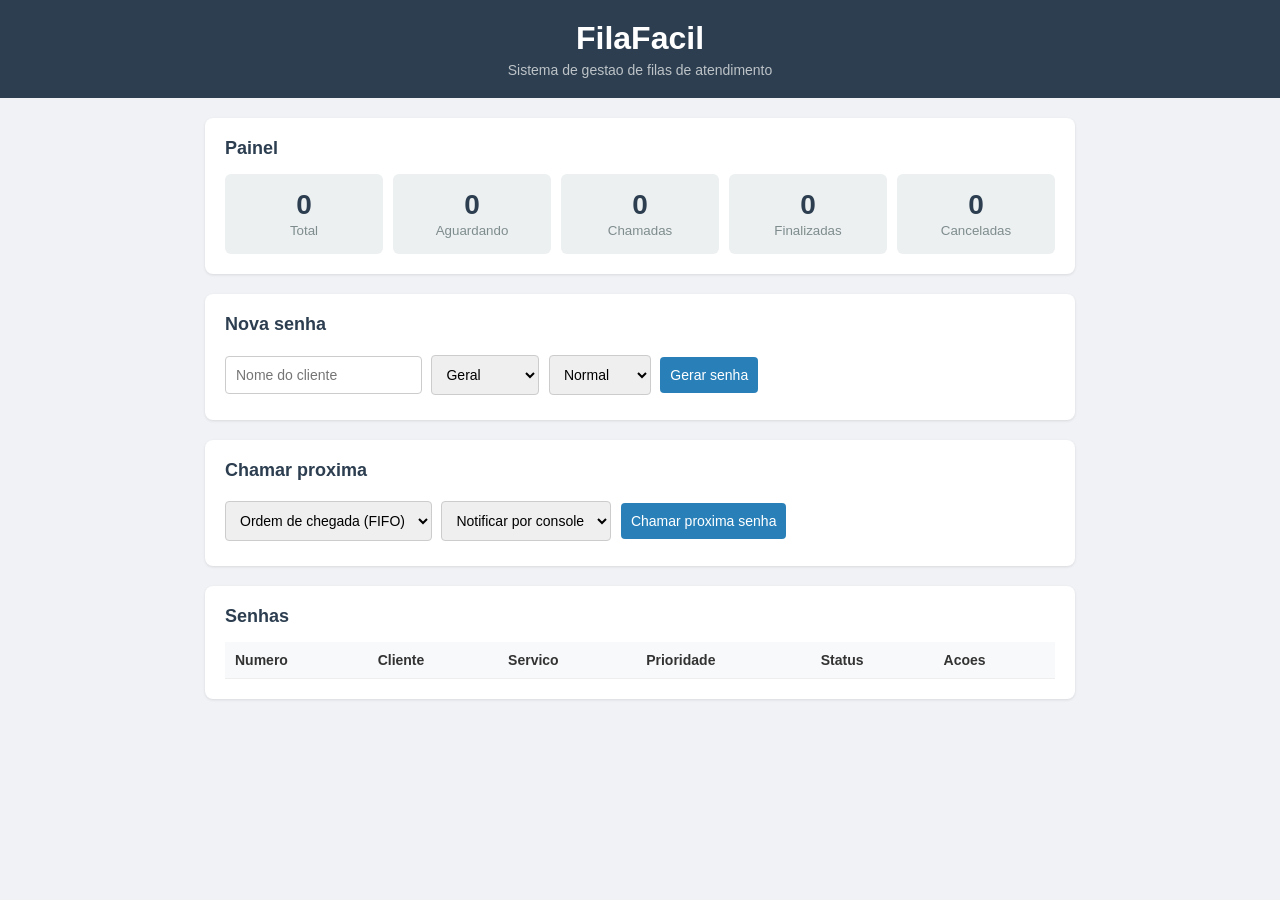
==== filafacil-estudante/src/main/resources/static/index.html @ 902fd225 "Estrutura inicial do FilaFácil" ====
<!DOCTYPE html>
<html lang="pt-br">
<head>
    <meta charset="UTF-8">
    <meta name="viewport" content="width=device-width, initial-scale=1.0">
    <title>FilaFacil - Gestao de Filas</title>
    <link rel="stylesheet" href="styles.css">
</head>
<body>
    <header>
        <h1>FilaFacil</h1>
        <p>Sistema de gestao de filas de atendimento</p>
    </header>

    <main>
        <!-- Painel com os numeros -->
        <section class="painel">
            <h2>Painel</h2>
            <div class="cartoes">
                <div class="cartao"><span id="total">0</span><small>Total</small></div>
                <div class="cartao"><span id="aguardando">0</span><small>Aguardando</small></div>
                <div class="cartao"><span id="chamadas">0</span><small>Chamadas</small></div>
                <div class="cartao"><span id="finalizadas">0</span><small>Finalizadas</small></div>
                <div class="cartao"><span id="canceladas">0</span><small>Canceladas</small></div>
            </div>
        </section>

        <!-- Formulario de nova senha -->
        <section class="formulario">
            <h2>Nova senha</h2>
            <input type="text" id="nomeCliente" placeholder="Nome do cliente">
            <select id="tipoServico">
                <option value="GERAL">Geral</option>
                <option value="FINANCEIRO">Financeiro</option>
                <option value="TECNICO">Tecnico</option>
            </select>
            <select id="prioridade">
                <option value="NORMAL">Normal</option>
                <option value="PRIORITARIA">Prioritaria</option>
            </select>
            <button onclick="criarSenha()">Gerar senha</button>
        </section>

        <!-- Chamar proxima senha -->
        <section class="chamada">
            <h2>Chamar proxima</h2>
            <select id="politica">
                <option value="FIFO">Ordem de chegada (FIFO)</option>
                <option value="PRIORIDADE">Prioridade primeiro</option>
            </select>
            <select id="canal">
                <option value="CONSOLE">Notificar por console</option>
                <option value="EMAIL">Notificar por email</option>
            </select>
            <button onclick="chamarProxima()">Chamar proxima senha</button>
        </section>

        <!-- Lista de senhas -->
        <section class="lista">
            <h2>Senhas</h2>
            <table>
                <thead>
                    <tr>
                        <th>Numero</th>
                        <th>Cliente</th>
                        <th>Servico</th>
                        <th>Prioridade</th>
                        <th>Status</th>
                        <th>Acoes</th>
                    </tr>
                </thead>
                <tbody id="corpoTabela"></tbody>
            </table>
        </section>
    </main>

    <script src="app.js"></script>
</body>
</html>
---- filafacil-estudante/src/main/resources/static/styles.css ----
/* Estilos simples para a interface do FilaFacil */

* {
    box-sizing: border-box;
    margin: 0;
    padding: 0;
}

body {
    font-family: Arial, Helvetica, sans-serif;
    background-color: #f0f2f5;
    color: #333;
}

header {
    background-color: #2c3e50;
    color: white;
    padding: 20px;
    text-align: center;
}

header p {
    margin-top: 5px;
    font-size: 14px;
    color: #bdc3c7;
}

main {
    max-width: 900px;
    margin: 20px auto;
    padding: 0 15px;
}

section {
    background-color: white;
    border-radius: 8px;
    padding: 20px;
    margin-bottom: 20px;
    box-shadow: 0 1px 3px rgba(0, 0, 0, 0.1);
}

h2 {
    margin-bottom: 15px;
    font-size: 18px;
    color: #2c3e50;
}

/* Cartoes do painel */
.cartoes {
    display: flex;
    gap: 10px;
    flex-wrap: wrap;
}

.cartao {
    flex: 1;
    min-width: 120px;
    background-color: #ecf0f1;
    border-radius: 6px;
    padding: 15px;
    text-align: center;
}

.cartao span {
    display: block;
    font-size: 28px;
    font-weight: bold;
    color: #2c3e50;
}

.cartao small {
    color: #7f8c8d;
}

/* Formularios */
input, select, button {
    padding: 10px;
    margin: 5px 5px 5px 0;
    border: 1px solid #ccc;
    border-radius: 4px;
    font-size: 14px;
}

button {
    background-color: #2980b9;
    color: white;
    border: none;
    cursor: pointer;
}

button:hover {
    background-color: #2471a3;
}

/* Tabela */
table {
    width: 100%;
    border-collapse: collapse;
}

th, td {
    padding: 10px;
    text-align: left;
    border-bottom: 1px solid #eee;
}

th {
    background-color: #f8f9fa;
    font-size: 14px;
}

.btn-acao {
    padding: 5px 10px;
    font-size: 12px;
    margin: 2px;
}

.btn-finalizar {
    background-color: #27ae60;
}

.btn-cancelar {
    background-color: #c0392b;
}
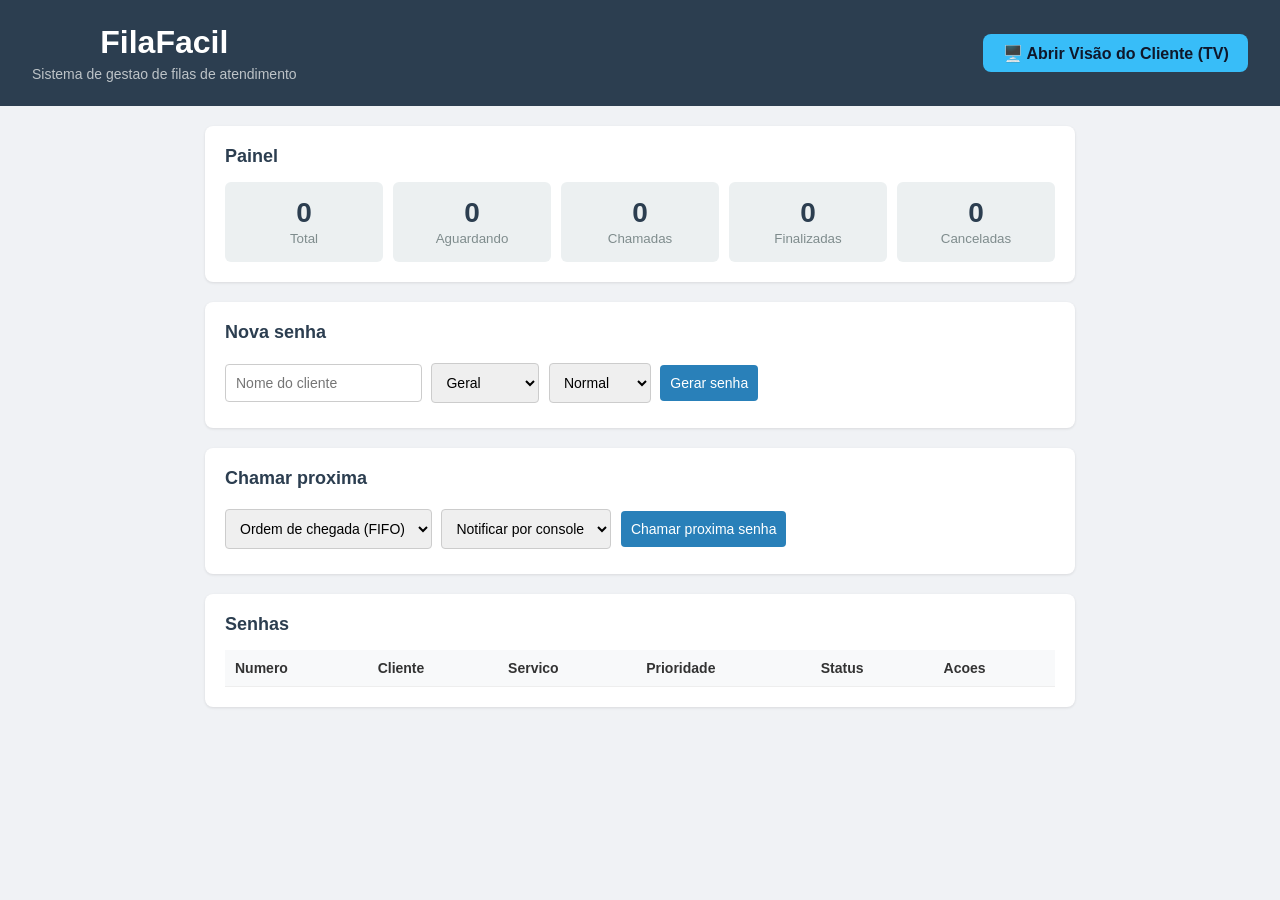
==== commit a343f46f: "feat: adiciona visão do cliente (TV sala de espera) e README principal - Cria a tela cliente.html co" ====
--- a/filafacil-estudante/src/main/resources/static/index.html
+++ b/filafacil-estudante/src/main/resources/static/index.html
@@ -7,9 +7,14 @@
     <link rel="stylesheet" href="styles.css">
 </head>
 <body>
-    <header>
-        <h1>FilaFacil</h1>
-        <p>Sistema de gestao de filas de atendimento</p>
+    <header style="display: flex; justify-content: space-between; align-items: center; padding: 1.5rem 2rem;">
+        <div>
+            <h1>FilaFacil</h1>
+            <p>Sistema de gestao de filas de atendimento</p>
+        </div>
+        <a href="cliente.html" target="_blank" style="background: #38bdf8; color: #0f172a; padding: 0.6rem 1.2rem; border-radius: 8px; font-weight: bold; text-decoration: none; display: inline-flex; align-items: center; gap: 0.5rem;">
+            🖥️ Abrir Visão do Cliente (TV)
+        </a>
     </header>
 
     <main>
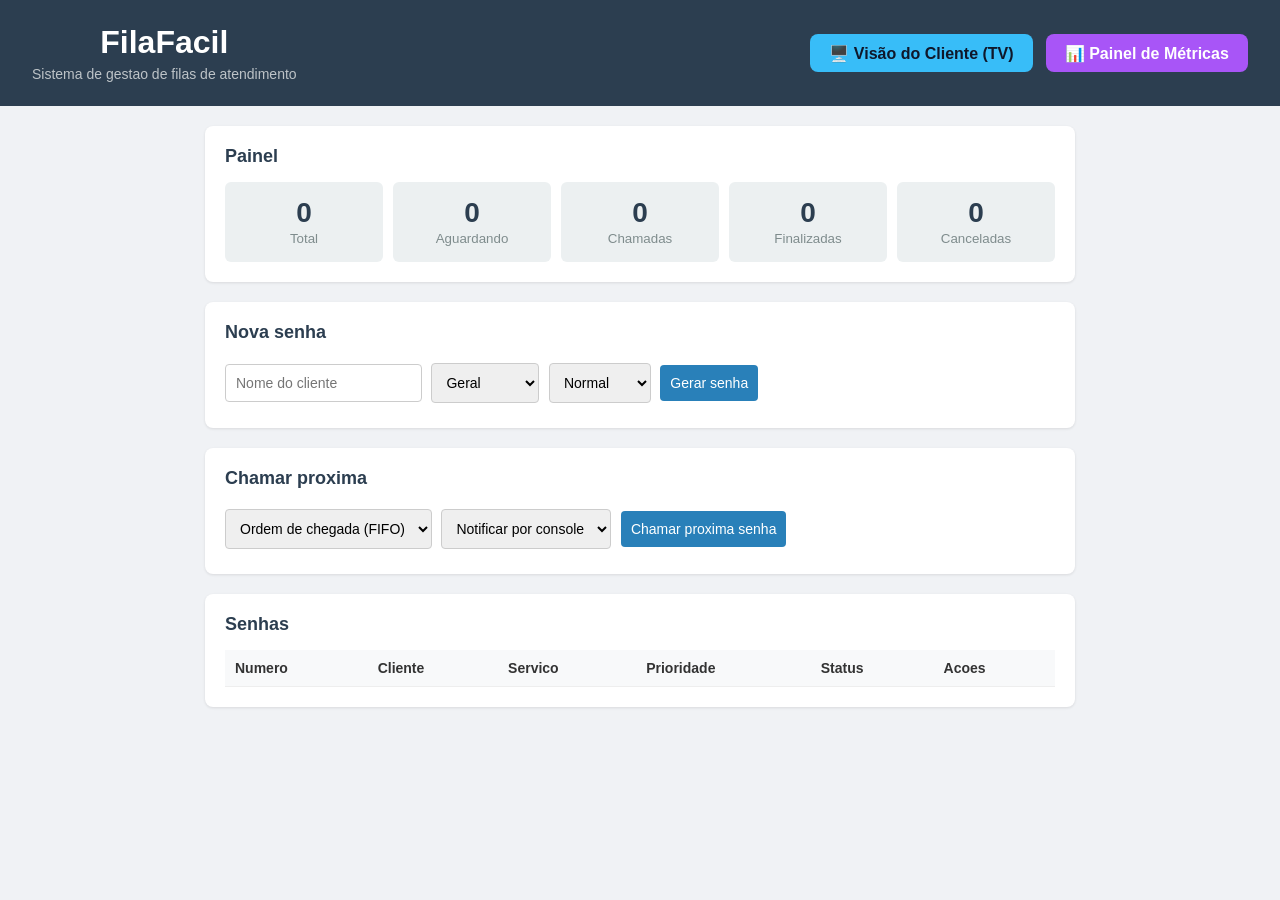
==== commit b3dd4310: "feat: adiciona dashboard de gestão e métricas de atendimento - Implementa ObservadorMetricas (Observ" ====
--- a/filafacil-estudante/src/main/resources/static/index.html
+++ b/filafacil-estudante/src/main/resources/static/index.html
@@ -12,9 +12,14 @@
             <h1>FilaFacil</h1>
             <p>Sistema de gestao de filas de atendimento</p>
         </div>
-        <a href="cliente.html" target="_blank" style="background: #38bdf8; color: #0f172a; padding: 0.6rem 1.2rem; border-radius: 8px; font-weight: bold; text-decoration: none; display: inline-flex; align-items: center; gap: 0.5rem;">
-            🖥️ Abrir Visão do Cliente (TV)
-        </a>
+        <div style="display: flex; gap: 0.8rem;">
+            <a href="cliente.html" target="_blank" style="background: #38bdf8; color: #0f172a; padding: 0.6rem 1.2rem; border-radius: 8px; font-weight: bold; text-decoration: none; display: inline-flex; align-items: center; gap: 0.5rem;">
+                🖥️ Visão do Cliente (TV)
+            </a>
+            <a href="metricas.html" target="_blank" style="background: #a855f7; color: #ffffff; padding: 0.6rem 1.2rem; border-radius: 8px; font-weight: bold; text-decoration: none; display: inline-flex; align-items: center; gap: 0.5rem;">
+                📊 Painel de Métricas
+            </a>
+        </div>
     </header>
 
     <main>
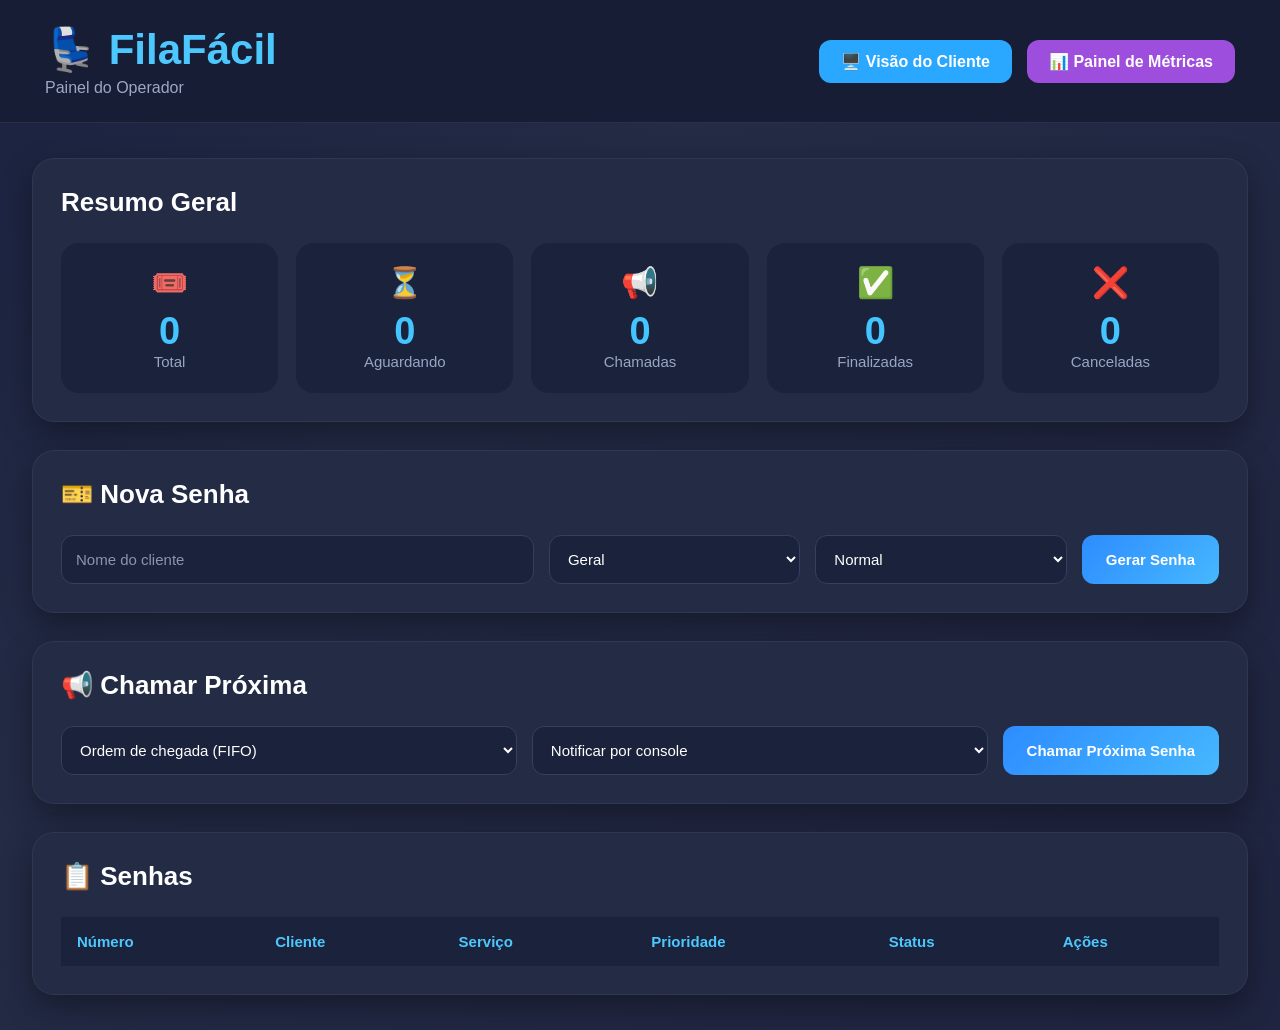
==== commit d2ddc48e: "style(ui): moderniza interface do painel do operador" ====
--- a/filafacil-estudante/src/main/resources/static/index.html
+++ b/filafacil-estudante/src/main/resources/static/index.html
@@ -1,89 +1,216 @@
 <!DOCTYPE html>
 <html lang="pt-br">
+
 <head>
     <meta charset="UTF-8">
     <meta name="viewport" content="width=device-width, initial-scale=1.0">
-    <title>FilaFacil - Gestao de Filas</title>
+    <title>FilaFácil - Operador</title>
+
     <link rel="stylesheet" href="styles.css">
 </head>
+
 <body>
-    <header style="display: flex; justify-content: space-between; align-items: center; padding: 1.5rem 2rem;">
+
+<header>
+
+    <div class="logo-area">
+
         <div>
-            <h1>FilaFacil</h1>
-            <p>Sistema de gestao de filas de atendimento</p>
-        </div>
-        <div style="display: flex; gap: 0.8rem;">
-            <a href="cliente.html" target="_blank" style="background: #38bdf8; color: #0f172a; padding: 0.6rem 1.2rem; border-radius: 8px; font-weight: bold; text-decoration: none; display: inline-flex; align-items: center; gap: 0.5rem;">
-                🖥️ Visão do Cliente (TV)
-            </a>
-            <a href="metricas.html" target="_blank" style="background: #a855f7; color: #ffffff; padding: 0.6rem 1.2rem; border-radius: 8px; font-weight: bold; text-decoration: none; display: inline-flex; align-items: center; gap: 0.5rem;">
-                📊 Painel de Métricas
-            </a>
-        </div>
-    </header>
-
-    <main>
-        <!-- Painel com os numeros -->
-        <section class="painel">
-            <h2>Painel</h2>
-            <div class="cartoes">
-                <div class="cartao"><span id="total">0</span><small>Total</small></div>
-                <div class="cartao"><span id="aguardando">0</span><small>Aguardando</small></div>
-                <div class="cartao"><span id="chamadas">0</span><small>Chamadas</small></div>
-                <div class="cartao"><span id="finalizadas">0</span><small>Finalizadas</small></div>
-                <div class="cartao"><span id="canceladas">0</span><small>Canceladas</small></div>
-            </div>
-        </section>
-
-        <!-- Formulario de nova senha -->
-        <section class="formulario">
-            <h2>Nova senha</h2>
-            <input type="text" id="nomeCliente" placeholder="Nome do cliente">
+            <h1>💺 FilaFácil</h1>
+            <p>Painel do Operador</p>
+        </div>
+
+    </div>
+
+    <div class="menu-superior">
+
+        <a href="cliente.html" target="_blank" class="btn-tv">
+            🖥️ Visão do Cliente
+        </a>
+
+        <a href="metricas.html" target="_blank" class="btn-metricas">
+            📊 Painel de Métricas
+        </a>
+
+    </div>
+
+</header>
+
+<main>
+
+    <section class="painel">
+
+        <h2>Resumo Geral</h2>
+
+        <div class="cartoes">
+
+            <div class="cartao">
+
+                <div class="icone">🎟️</div>
+
+                <span id="total">0</span>
+
+                <small>Total</small>
+
+            </div>
+
+            <div class="cartao">
+
+                <div class="icone">⏳</div>
+
+                <span id="aguardando">0</span>
+
+                <small>Aguardando</small>
+
+            </div>
+
+            <div class="cartao">
+
+                <div class="icone">📢</div>
+
+                <span id="chamadas">0</span>
+
+                <small>Chamadas</small>
+
+            </div>
+
+            <div class="cartao">
+
+                <div class="icone">✅</div>
+
+                <span id="finalizadas">0</span>
+
+                <small>Finalizadas</small>
+
+            </div>
+
+            <div class="cartao">
+
+                <div class="icone">❌</div>
+
+                <span id="canceladas">0</span>
+
+                <small>Canceladas</small>
+
+            </div>
+
+        </div>
+
+    </section>
+
+
+    <section>
+
+        <h2>🎫 Nova Senha</h2>
+
+        <div class="form-grid">
+
+            <input
+                    id="nomeCliente"
+                    type="text"
+                    placeholder="Nome do cliente">
+
             <select id="tipoServico">
+
                 <option value="GERAL">Geral</option>
+
                 <option value="FINANCEIRO">Financeiro</option>
-                <option value="TECNICO">Tecnico</option>
-            </select>
+
+                <option value="TECNICO">Técnico</option>
+
+            </select>
+
             <select id="prioridade">
+
                 <option value="NORMAL">Normal</option>
-                <option value="PRIORITARIA">Prioritaria</option>
-            </select>
-            <button onclick="criarSenha()">Gerar senha</button>
-        </section>
-
-        <!-- Chamar proxima senha -->
-        <section class="chamada">
-            <h2>Chamar proxima</h2>
+
+                <option value="PRIORITARIA">Prioritária</option>
+
+            </select>
+
+            <button onclick="criarSenha()">
+                Gerar Senha
+            </button>
+
+        </div>
+
+    </section>
+
+
+
+    <section>
+
+        <h2>📢 Chamar Próxima</h2>
+
+        <div class="form-grid">
+
             <select id="politica">
+
                 <option value="FIFO">Ordem de chegada (FIFO)</option>
+
                 <option value="PRIORIDADE">Prioridade primeiro</option>
-            </select>
+
+            </select>
+
             <select id="canal">
+
                 <option value="CONSOLE">Notificar por console</option>
+
                 <option value="EMAIL">Notificar por email</option>
-            </select>
-            <button onclick="chamarProxima()">Chamar proxima senha</button>
-        </section>
-
-        <!-- Lista de senhas -->
-        <section class="lista">
-            <h2>Senhas</h2>
+
+            </select>
+
+            <button onclick="chamarProxima()">
+                Chamar Próxima Senha
+            </button>
+
+        </div>
+
+    </section>
+
+
+
+    <section>
+
+        <h2>📋 Senhas</h2>
+
+        <div class="table-container">
+
             <table>
+
                 <thead>
-                    <tr>
-                        <th>Numero</th>
-                        <th>Cliente</th>
-                        <th>Servico</th>
-                        <th>Prioridade</th>
-                        <th>Status</th>
-                        <th>Acoes</th>
-                    </tr>
+
+                <tr>
+
+                    <th>Número</th>
+
+                    <th>Cliente</th>
+
+                    <th>Serviço</th>
+
+                    <th>Prioridade</th>
+
+                    <th>Status</th>
+
+                    <th>Ações</th>
+
+                </tr>
+
                 </thead>
-                <tbody id="corpoTabela"></tbody>
+
+                <tbody id="corpoTabela">
+
+                </tbody>
+
             </table>
-        </section>
-    </main>
-
-    <script src="app.js"></script>
+
+        </div>
+
+    </section>
+
+</main>
+
+<script src="app.js"></script>
+
 </body>
-</html>
+</html>
--- a/filafacil-estudante/src/main/resources/static/styles.css
+++ b/filafacil-estudante/src/main/resources/static/styles.css
@@ -1,124 +1,442 @@
-/* Estilos simples para a interface do FilaFacil */
-
-* {
-    box-sizing: border-box;
-    margin: 0;
-    padding: 0;
-}
-
-body {
-    font-family: Arial, Helvetica, sans-serif;
-    background-color: #f0f2f5;
-    color: #333;
-}
-
-header {
-    background-color: #2c3e50;
-    color: white;
-    padding: 20px;
-    text-align: center;
-}
-
-header p {
-    margin-top: 5px;
-    font-size: 14px;
-    color: #bdc3c7;
-}
-
-main {
-    max-width: 900px;
-    margin: 20px auto;
-    padding: 0 15px;
-}
-
-section {
-    background-color: white;
-    border-radius: 8px;
-    padding: 20px;
-    margin-bottom: 20px;
-    box-shadow: 0 1px 3px rgba(0, 0, 0, 0.1);
-}
-
-h2 {
-    margin-bottom: 15px;
-    font-size: 18px;
-    color: #2c3e50;
-}
-
-/* Cartoes do painel */
-.cartoes {
-    display: flex;
-    gap: 10px;
-    flex-wrap: wrap;
-}
-
-.cartao {
-    flex: 1;
-    min-width: 120px;
-    background-color: #ecf0f1;
-    border-radius: 6px;
-    padding: 15px;
-    text-align: center;
-}
-
-.cartao span {
-    display: block;
-    font-size: 28px;
-    font-weight: bold;
-    color: #2c3e50;
-}
-
-.cartao small {
-    color: #7f8c8d;
-}
-
-/* Formularios */
-input, select, button {
-    padding: 10px;
-    margin: 5px 5px 5px 0;
-    border: 1px solid #ccc;
-    border-radius: 4px;
-    font-size: 14px;
-}
-
-button {
-    background-color: #2980b9;
-    color: white;
-    border: none;
-    cursor: pointer;
-}
-
-button:hover {
-    background-color: #2471a3;
-}
-
-/* Tabela */
-table {
-    width: 100%;
-    border-collapse: collapse;
-}
-
-th, td {
-    padding: 10px;
-    text-align: left;
-    border-bottom: 1px solid #eee;
-}
-
-th {
-    background-color: #f8f9fa;
-    font-size: 14px;
-}
-
-.btn-acao {
-    padding: 5px 10px;
-    font-size: 12px;
-    margin: 2px;
-}
-
-.btn-finalizar {
-    background-color: #27ae60;
-}
-
-.btn-cancelar {
-    background-color: #c0392b;
-}
+*{
+    margin:0;
+    padding:0;
+    box-sizing:border-box;
+}
+
+body{
+
+    font-family:Segoe UI,Tahoma,Geneva,Verdana,sans-serif;
+
+    background:
+        linear-gradient(
+            135deg,
+            #1b2240 0%,
+            #232b45 35%,
+            #1f2440 100%
+        );
+
+    color:#ffffff;
+
+    min-height:100vh;
+
+}
+
+/* ===========================
+   HEADER
+=========================== */
+
+header{
+
+    display:flex;
+
+    justify-content:space-between;
+
+    align-items:center;
+
+    padding:25px 45px;
+
+    background:#171d34;
+
+    border-bottom:1px solid rgba(255,255,255,.08);
+
+}
+
+.logo-area h1{
+
+    font-size:42px;
+
+    font-weight:800;
+
+    color:#4dc8ff;
+
+}
+
+.logo-area p{
+
+    margin-top:5px;
+
+    color:#9ca8c4;
+
+    font-size:16px;
+
+}
+
+.menu-superior{
+
+    display:flex;
+
+    gap:15px;
+
+}
+
+.menu-superior a{
+
+    text-decoration:none;
+
+    color:white;
+
+    padding:12px 22px;
+
+    border-radius:12px;
+
+    font-weight:600;
+
+    transition:.25s;
+
+}
+
+.btn-tv{
+
+    background:#2aa8ff;
+
+}
+
+.btn-metricas{
+
+    background:#9d4edd;
+
+}
+
+.menu-superior a:hover{
+
+    transform:translateY(-2px);
+
+    opacity:.9;
+
+}
+
+/* ===========================
+   MAIN
+=========================== */
+
+main{
+
+    width:95%;
+
+    max-width:1400px;
+
+    margin:35px auto;
+
+}
+
+/* ===========================
+   SEÇÕES
+=========================== */
+
+section{
+
+    background:#232b45;
+
+    border-radius:22px;
+
+    padding:28px;
+
+    margin-bottom:28px;
+
+    border:1px solid rgba(255,255,255,.06);
+
+    box-shadow:
+
+        0 12px 30px rgba(0,0,0,.35);
+
+}
+
+section h2{
+
+    margin-bottom:25px;
+
+    font-size:26px;
+
+    color:#ffffff;
+
+}
+
+/* ===========================
+   CARDS
+=========================== */
+
+.cartoes{
+
+    display:grid;
+
+    grid-template-columns:repeat(5,1fr);
+
+    gap:18px;
+
+}
+
+.cartao{
+
+    background:#1b223b;
+
+    border-radius:18px;
+
+    padding:22px;
+
+    text-align:center;
+
+    transition:.25s;
+
+}
+
+.cartao:hover{
+
+    transform:translateY(-4px);
+
+}
+
+.icone{
+
+    font-size:30px;
+
+    margin-bottom:10px;
+
+}
+
+.cartao span{
+
+    display:block;
+
+    font-size:38px;
+
+    font-weight:800;
+
+    color:#43c5ff;
+
+}
+
+.cartao small{
+
+    color:#98a6c4;
+
+    font-size:15px;
+
+}
+
+/* ===========================
+   FORMULÁRIOS
+=========================== */
+
+.form-grid{
+
+    display:flex;
+
+    flex-wrap:wrap;
+
+    gap:15px;
+
+}
+
+input{
+
+    flex:2;
+
+    min-width:250px;
+
+}
+
+select{
+
+    flex:1;
+
+    min-width:180px;
+
+}
+
+button{
+
+    padding:14px 24px;
+
+    border:none;
+
+    border-radius:12px;
+
+    cursor:pointer;
+
+    font-size:15px;
+
+    font-weight:700;
+
+    color:white;
+
+    background:
+
+            linear-gradient(
+                    135deg,
+                    #2d8cff,
+                    #46b8ff
+            );
+
+    transition:.25s;
+
+}
+
+button:hover{
+
+    transform:translateY(-2px);
+
+}
+
+input,
+select{
+
+    background:#1b223b;
+
+    color:white;
+
+    border:1px solid #33415f;
+
+    border-radius:12px;
+
+    padding:14px;
+
+    font-size:15px;
+
+}
+
+input::placeholder{
+
+    color:#8b95af;
+
+}
+
+/* ===========================
+   TABELA
+=========================== */
+
+.table-container{
+
+    overflow:auto;
+
+}
+
+table{
+
+    width:100%;
+
+    border-collapse:collapse;
+
+}
+
+thead{
+
+    background:#1b223b;
+
+}
+
+th{
+
+    color:#4dc8ff;
+
+    text-align:left;
+
+    padding:16px;
+
+    font-size:15px;
+
+    font-weight:700;
+
+}
+
+td{
+
+    padding:18px 16px;
+
+    border-top:1px solid rgba(255,255,255,.05);
+
+}
+
+tbody tr{
+
+    transition:.25s;
+
+}
+
+tbody tr:hover{
+
+    background:#2a3354;
+
+}
+
+/* ===========================
+   BOTÕES DA TABELA
+=========================== */
+
+.btn-acao{
+
+    border:none;
+
+    border-radius:8px;
+
+    padding:8px 14px;
+
+    color:white;
+
+    cursor:pointer;
+
+    font-size:13px;
+
+    font-weight:600;
+
+    margin-right:6px;
+
+}
+
+.btn-finalizar{
+
+    background:#2ecc71;
+
+}
+
+.btn-cancelar{
+
+    background:#e74c3c;
+
+}
+
+.btn-reativar{
+
+    background:#f39c12;
+
+}
+
+/* ===========================
+   RESPONSIVO
+=========================== */
+
+@media(max-width:1100px){
+
+    .cartoes{
+
+        grid-template-columns:repeat(2,1fr);
+
+    }
+
+}
+
+@media(max-width:800px){
+
+    header{
+
+        flex-direction:column;
+
+        gap:20px;
+
+        align-items:flex-start;
+
+    }
+
+    .form-grid{
+
+        flex-direction:column;
+
+    }
+
+    .cartoes{
+
+        grid-template-columns:1fr;
+
+    }
+
+}
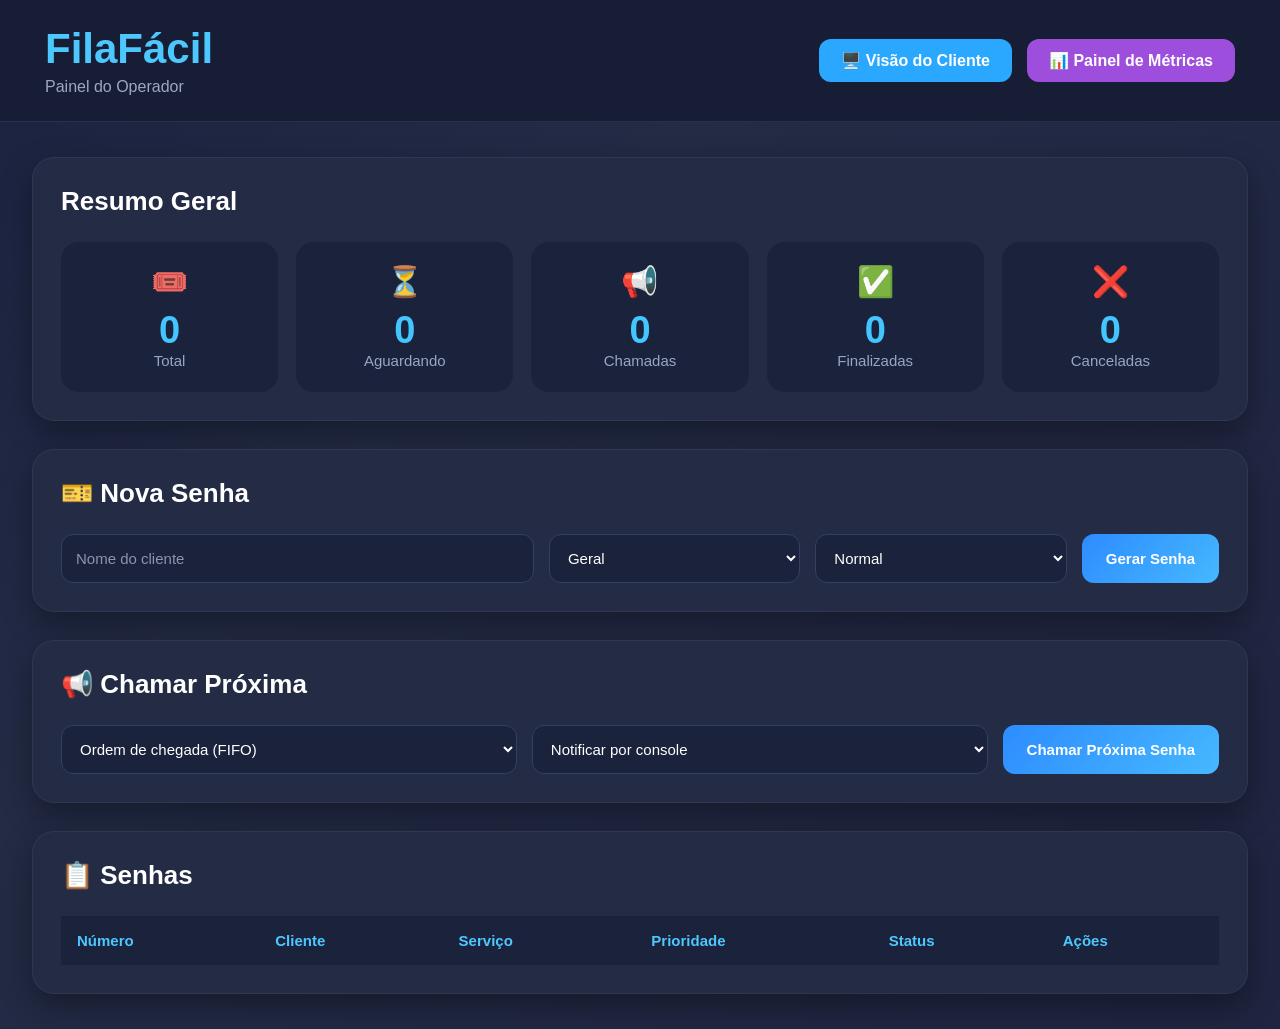
==== commit 6ee729c7: "docs: atualiza documentação e interface final do projeto" ====
--- a/filafacil-estudante/src/main/resources/static/index.html
+++ b/filafacil-estudante/src/main/resources/static/index.html
@@ -16,7 +16,7 @@
     <div class="logo-area">
 
         <div>
-            <h1>💺 FilaFácil</h1>
+            <h1>FilaFácil</h1>
             <p>Painel do Operador</p>
         </div>
 
